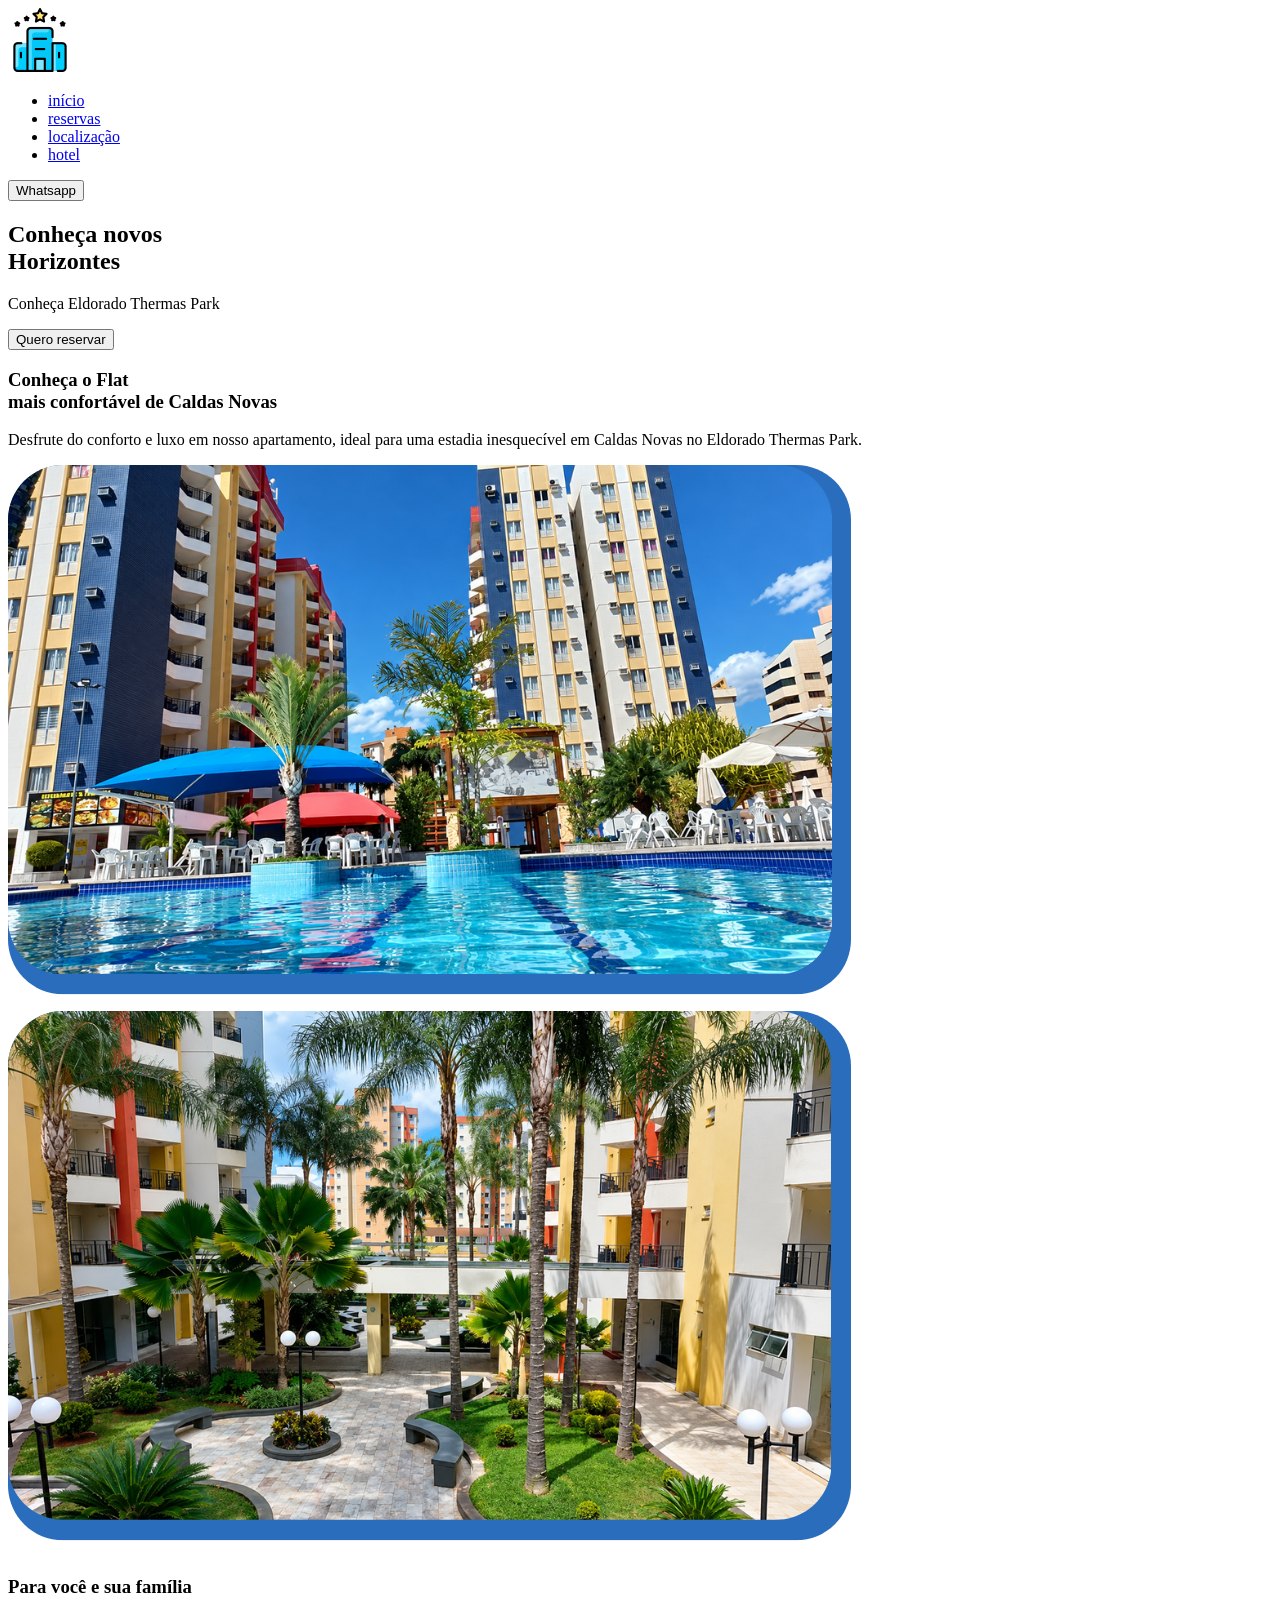
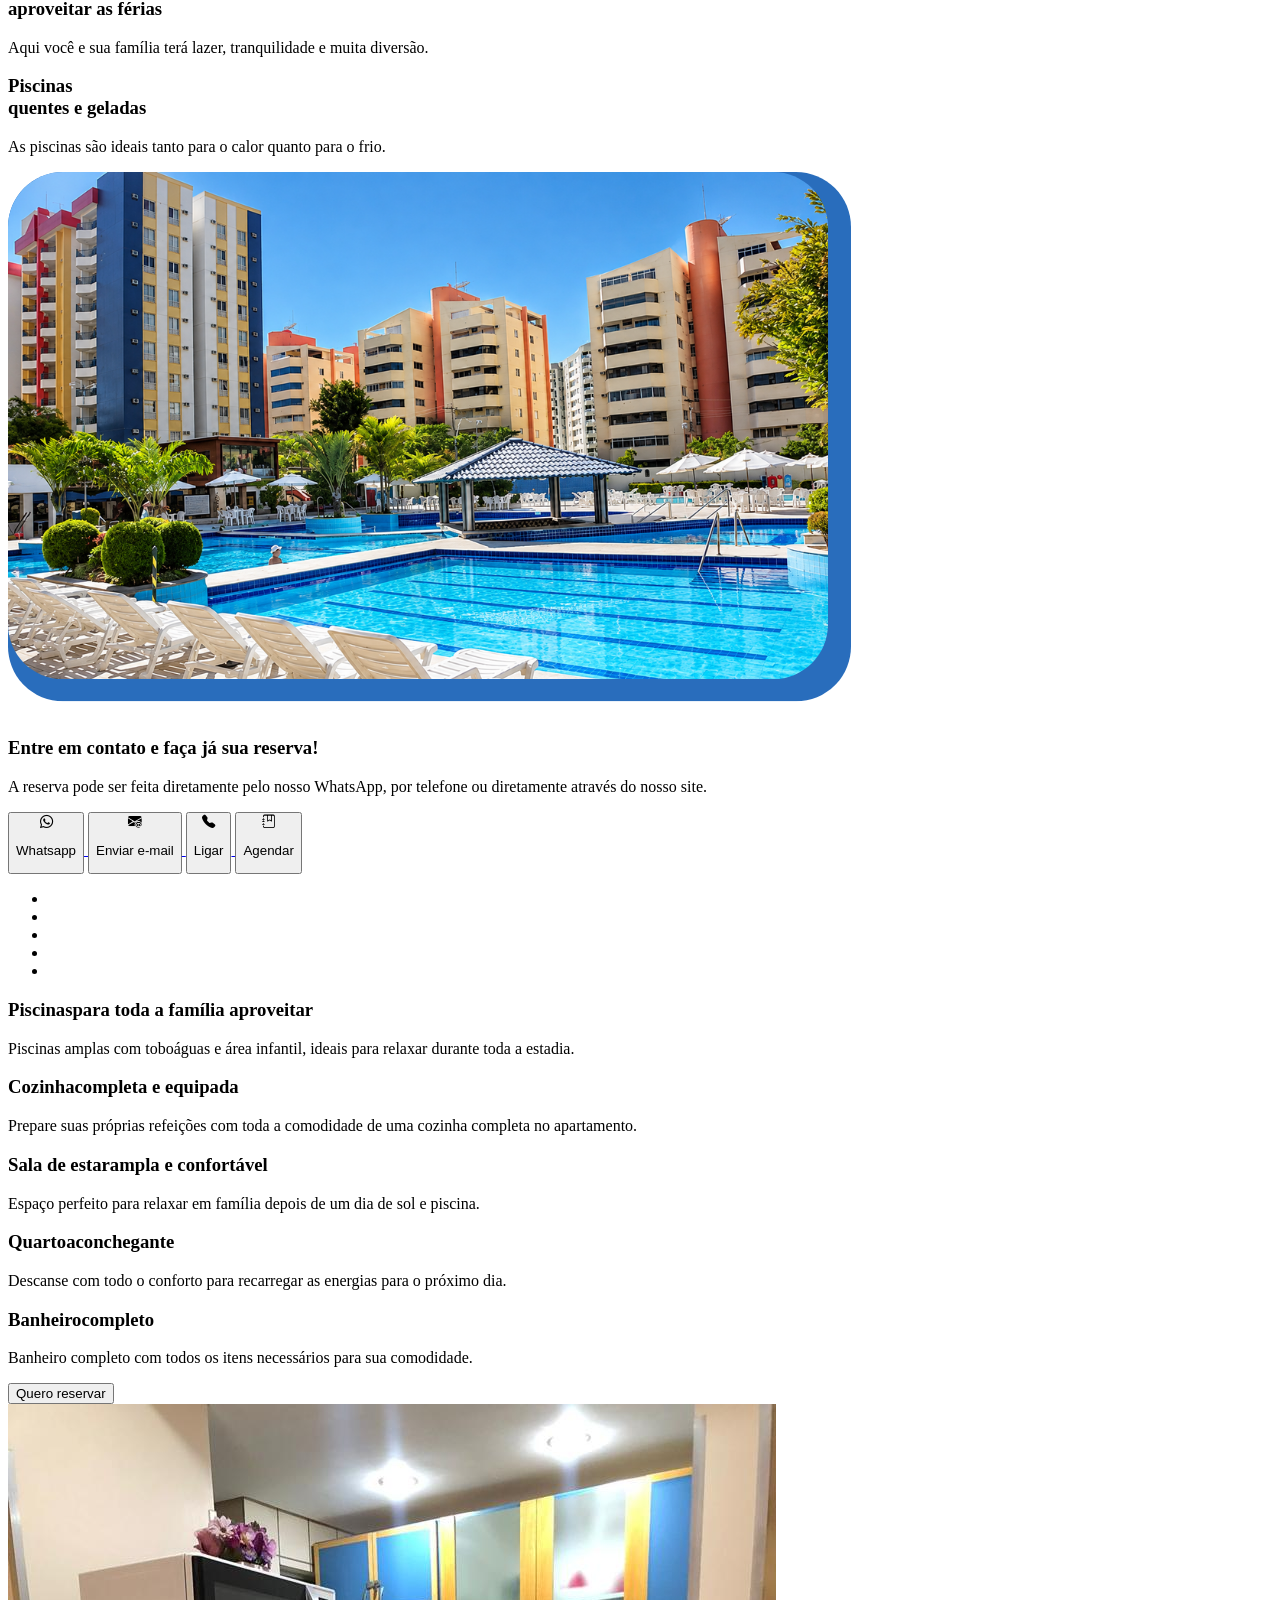
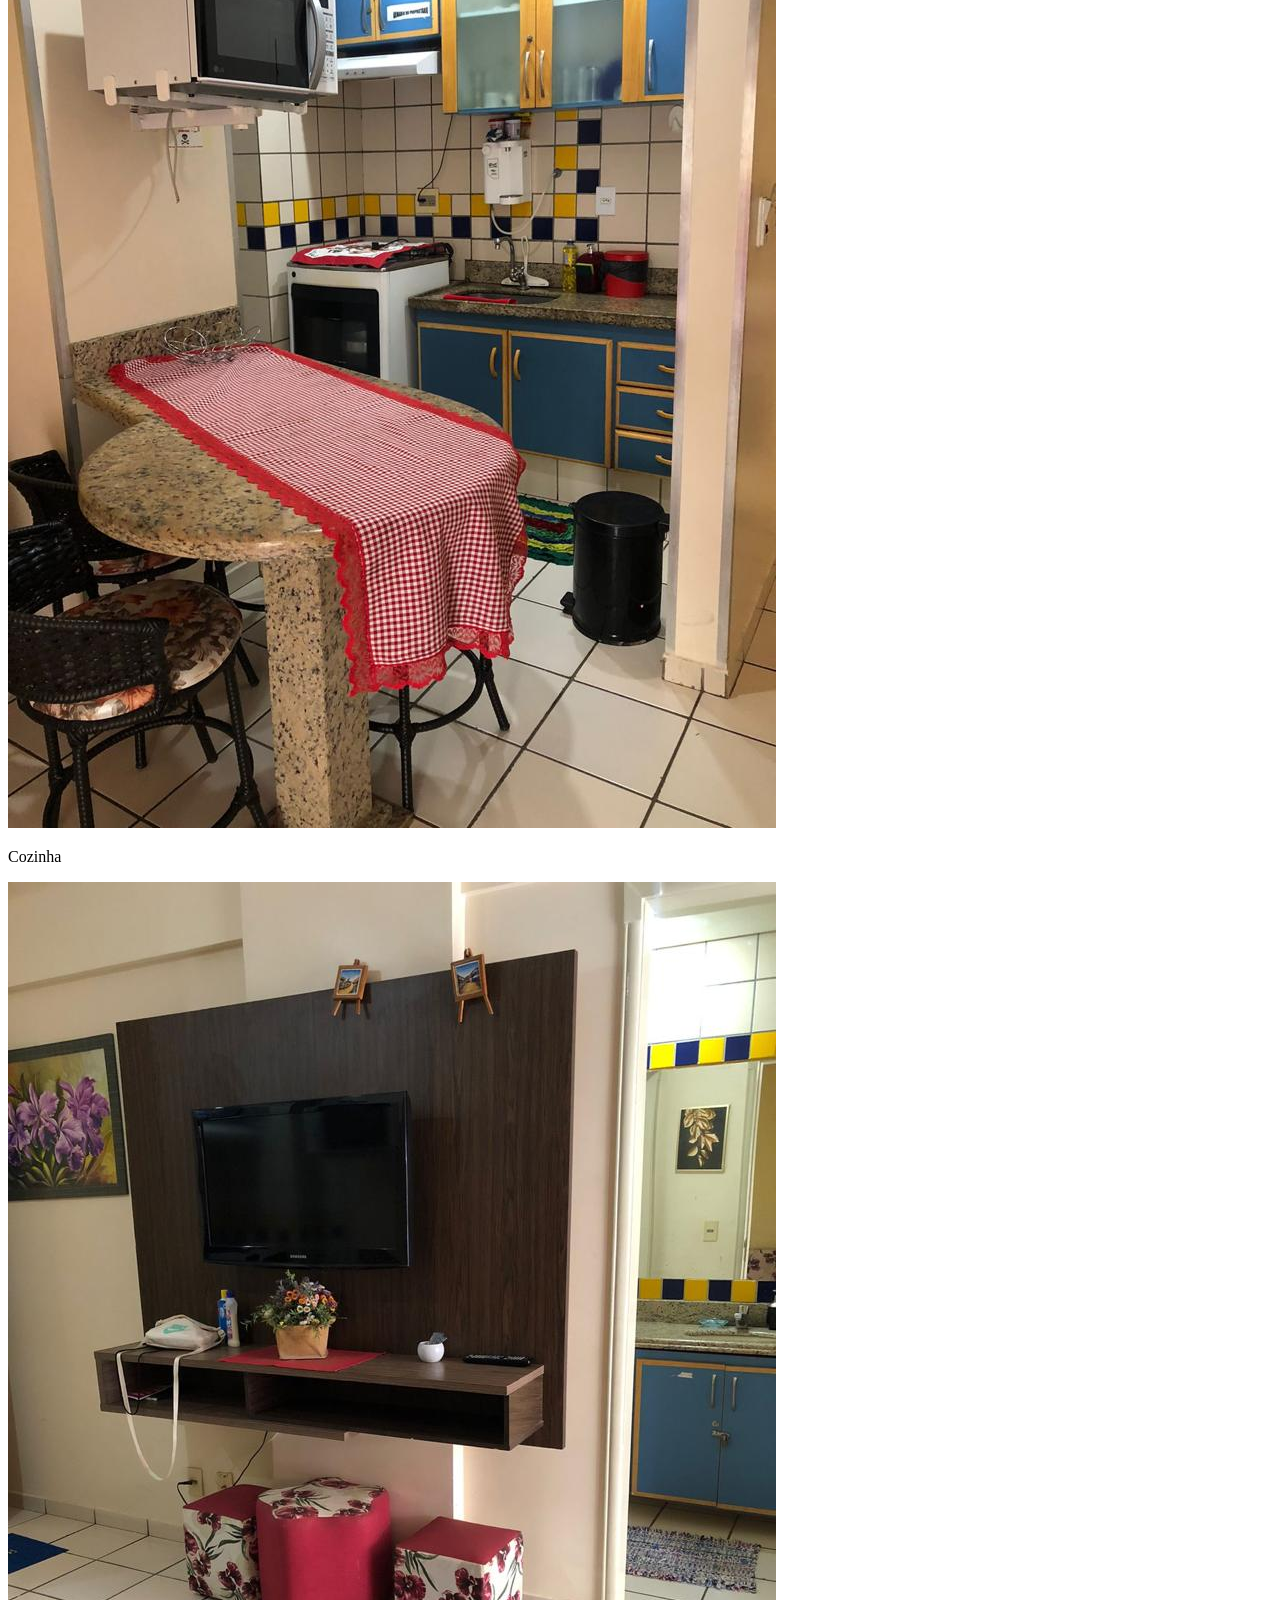
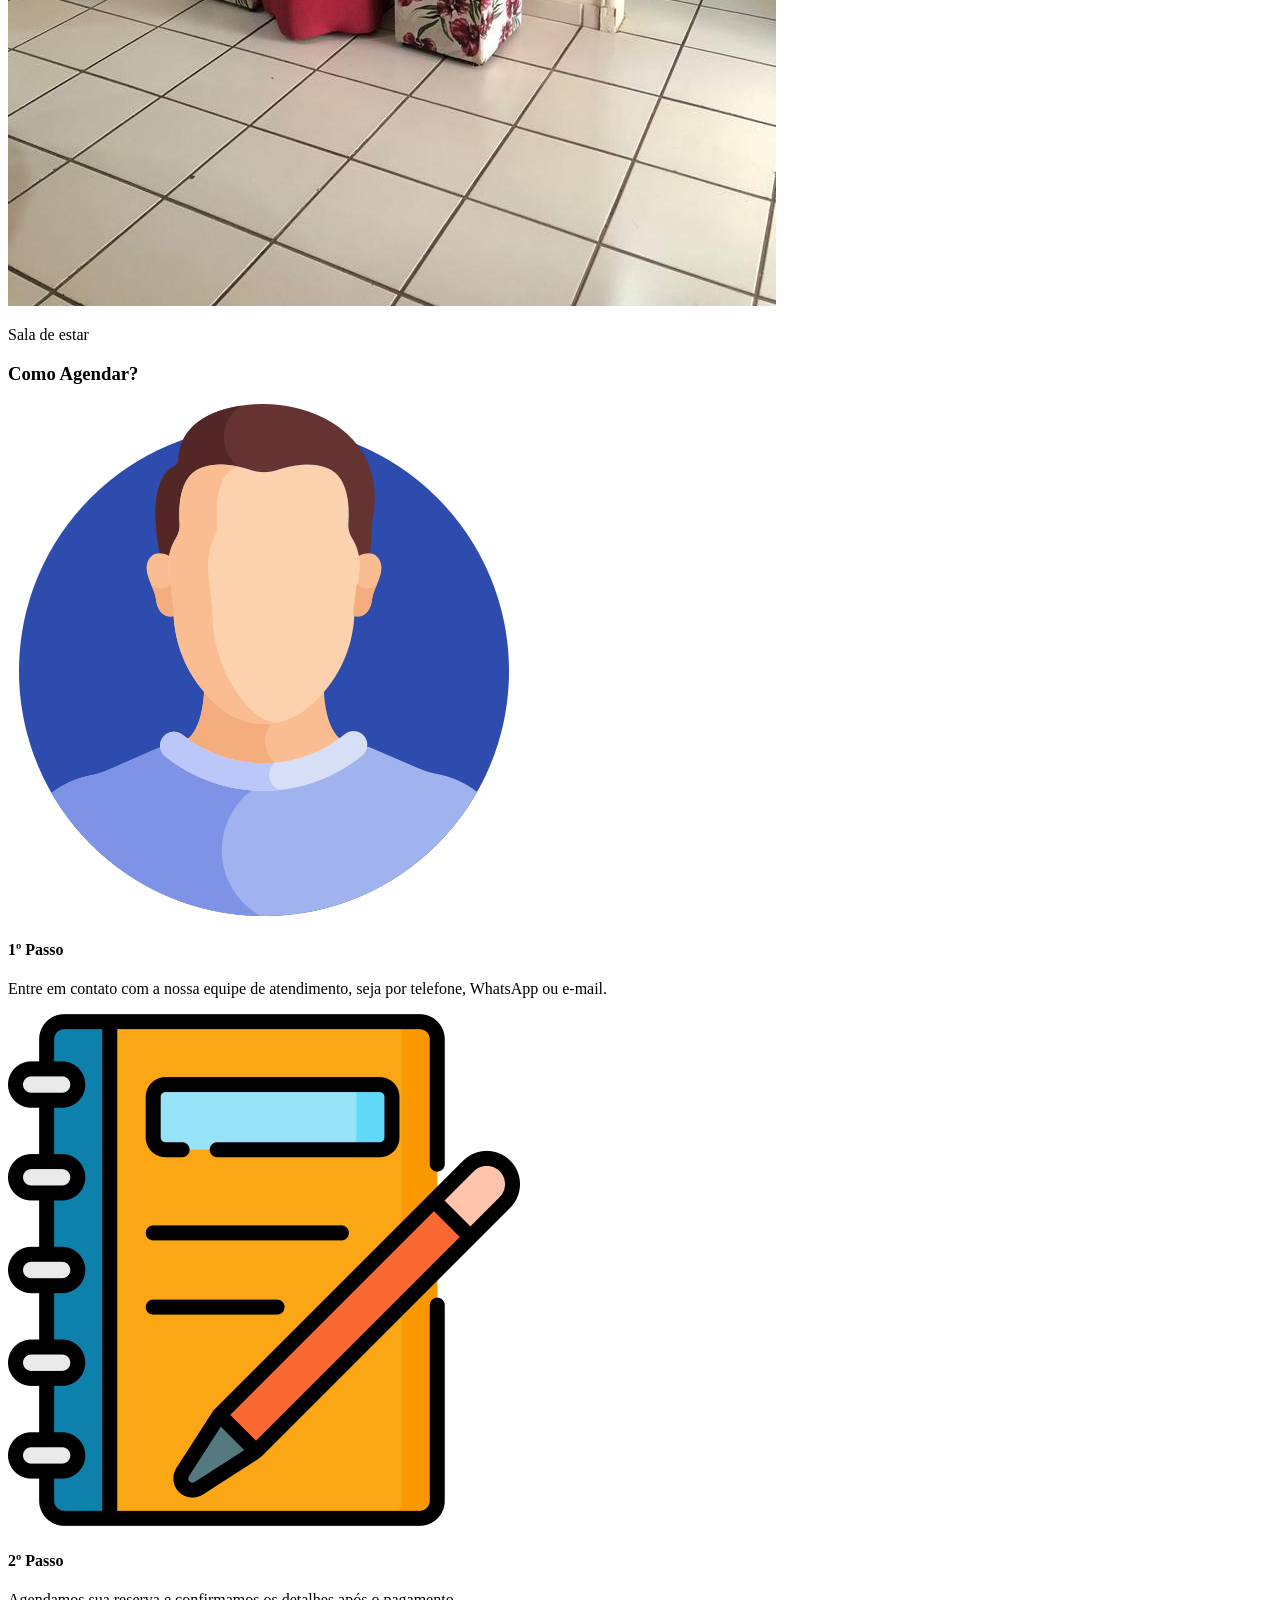
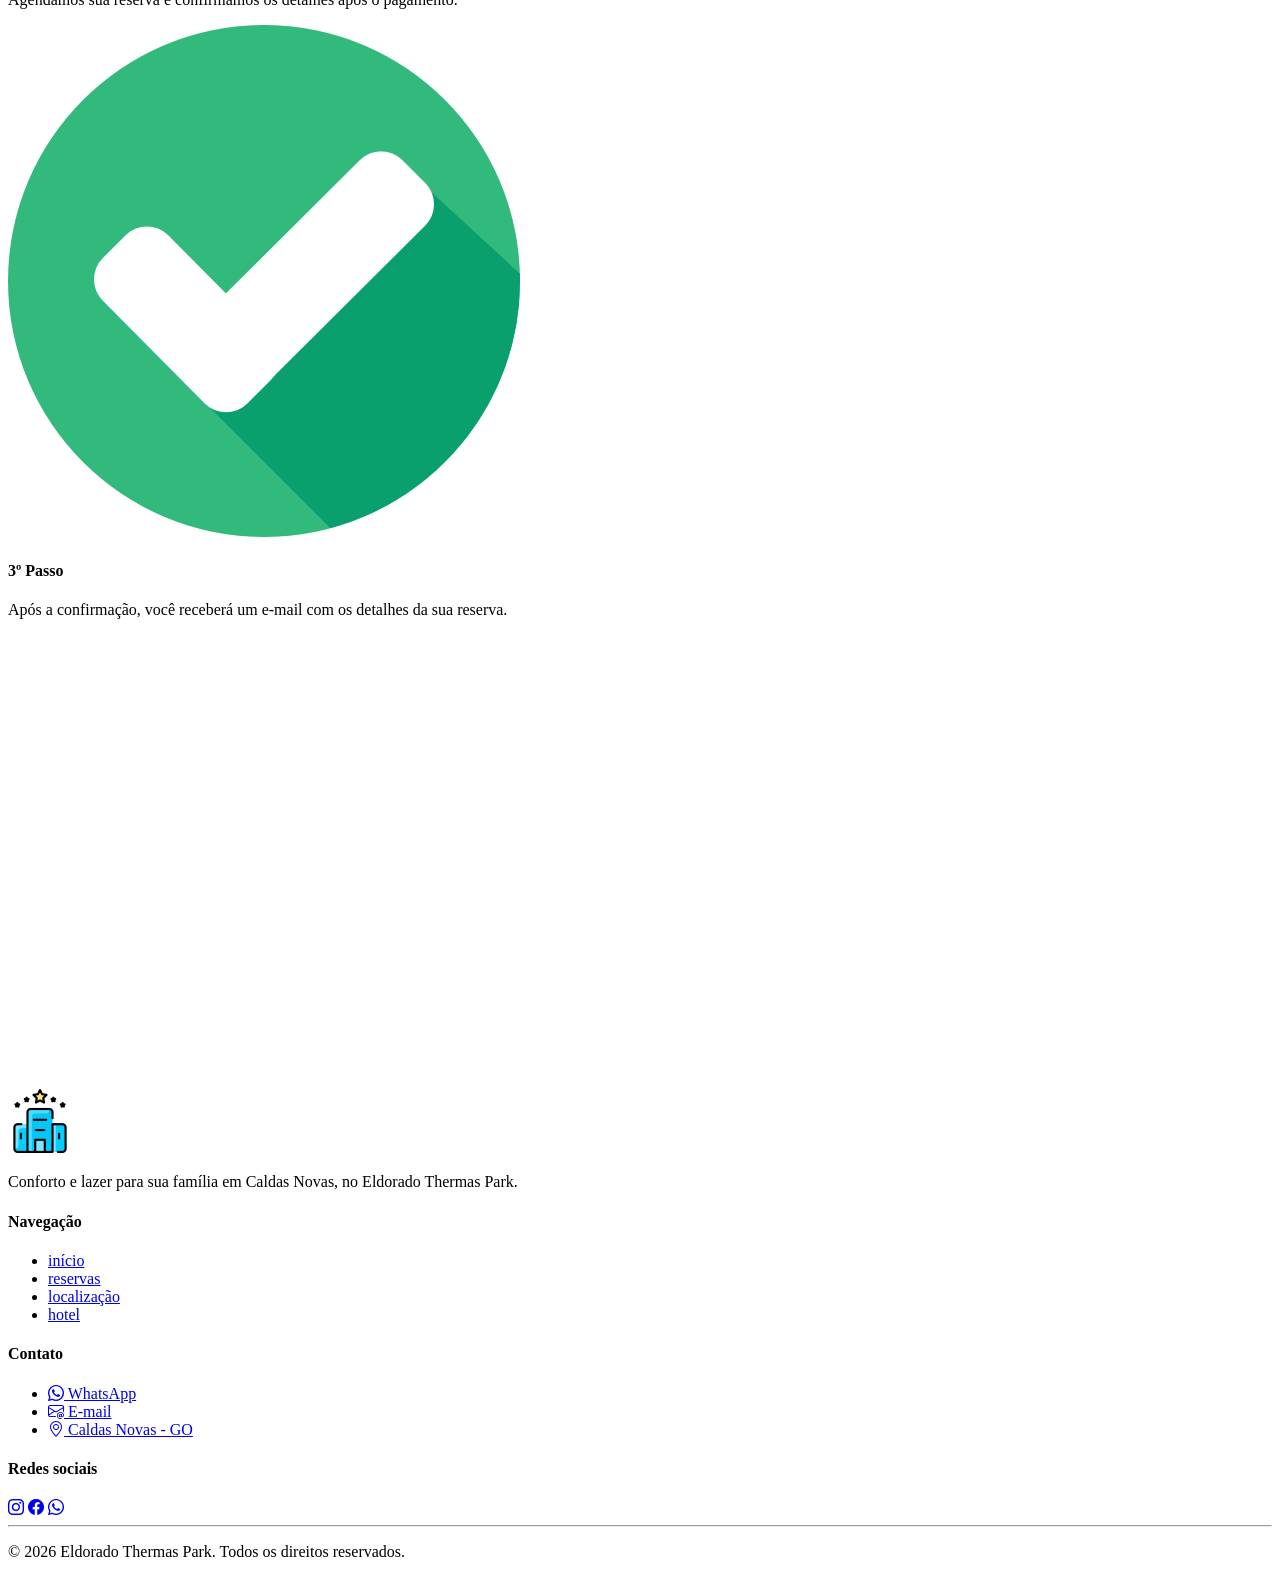
==== index.html @ ff476177 "atualização 2" ====
<!DOCTYPE html>
<html lang="pt-br">

<!-- Início, tudo que for escrito aqui não será visto pelo usuário -->
<head>
    <meta charset="UTF-8">
    <meta name="viewport" content="width=device-width, initial-scale=1.0">
    <link rel="stylesheet" href="css/style.css">
    
    <!-- Google Fonts Início-->
     <link rel="preconnect" href="https://fonts.googleapis.com">
    <link rel="preconnect" href="https://fonts.gstatic.com" crossorigin>
    <link href="https://fonts.googleapis.com/css2?family=Poppins:ital,wght@0,100;0,200;0,300;0,400;0,500;0,600;0,700;0,800;0,900;1,100;1,200;1,300;1,400;1,500;1,600;1,700;1,800;1,900&display=swap" rel="stylesheet">
    <!-- /Google Fonts Final -->

    <!-- bootstrap ícons -->

        <link rel="stylesheet" href="https://cdn.jsdelivr.net/npm/bootstrap-icons@1.11.3/font/bootstrap-icons.min.css">

     <!-- /bootstrap ícons -->

    <title>Apartamento Eldorado Thermas</title>
<!-- /Final, tudo que foi escrito aqui não foi visto pelo usuário -->

<!--Início da visualização do usuário-->
</head>
<body>
    <header>
        
        <div class="interface">

            <section class="Logo">
                <img src="IMAGE/Logo_hotel.png" alt="Logo Hotel">
            </section>
            
            <section class="menu-desktop">
                <nav>
                    <ul>
                        <li><a href="#">início</a></li>
                        <li><a href="#">reservas</a></li>
                        <li><a href="#">localização</a></li>
                        <li><a href="#">hotel</a></li>
                    </ul>
                </nav>
            </section>

            <section class="botão-wpp-menu">
                <a href="#">
                    <button>Whatsapp</button>
                </a>
            </section>
        </div>
    </header>
            <section class="Hero">

            <div class="interface">

                 <div class="txt-hero">

                     <h1>Conheça novos <br><span>Horizontes</span></h1>
                        <p>Conheça Eldorado Thermas Park</p>
                        <a href="#"><button>Quero reservar</button></a>

                 </div>
              </div>
    </section>

    <section class="vantagens">
        <div class="interface">

            <article class="itens-conteiner">

                <div class="txt-itens">
                    <h3>Conheça o Flat<span><br>mais confortável de</span> Caldas Novas</h3>
                    <p>Desfrute do conforto e luxo em nosso apartamento, ideal para uma estadia inesquecível em Caldas Novas no Eldorado Thermas Park.</p>
                </div>  
                
                    <div class="img-itens">
                        <img src="IMAGE/piscina1.png" alt="">
                    </div>

            </article>
            
            <article class="itens-conteiner">

                 <div class="img-itens">
                        <img src="IMAGE/piscina2.png" alt="">
                 </div>

                <div class="txt-itens">
                    <h3>Para você e sua família<span><br>aproveitar as férias</span></h3>
                    <p>Aqui você e sua família terá lazer, tranquilidade e muita diversão.</p>
                </div>  
                
            </article>

            <article class="itens-conteiner">

                <div class="txt-itens">
                    <h3>Piscinas<span><br>quentes e geladas</span></h3>
                    <p>As piscinas são ideais tanto para o calor quanto para o frio.</p>
                </div>  
                
                    <div class="img-itens">
                        <img src="IMAGE/piscina3.png" alt="">
                    </div>

            </article>
             

        </div>
    </section>

    <section class="contato">
        <div class="interface">
         
            <article class="txt-contato">
                <h3>Entre em contato e
                     <span>faça já sua reserva!</span></h3>
                     <p>A reserva pode ser feita diretamente pelo nosso WhatsApp, por telefone ou diretamente através do nosso site.</p>
            </article>

            <article class="icons-contato">
                <a href="#">
                    <button><i class="bi bi-whatsapp"></i><p>Whatsapp</p></button>
                </a>
                <a href="#">
                    <button><i class="bi bi-envelope-at-fill"></i><p>Enviar e-mail</p></button>
                </a>
                <a href="#">
                    <button><i class="bi bi-telephone-fill"></i><p>Ligar</p></button>
                </a>
                <a href="#">
                    <button><i class="bi bi-journal-bookmark"></i><p>Agendar</p></button>
                </a>
            </article>

        </div>
    </section>

    <section class="slider">

        <div class="slide-bg slide-0 active"></div>
        <div class="slide-bg slide-1"></div>
        <div class="slide-bg slide-2"></div>
        <div class="slide-bg slide-3"></div>
        <div class="slide-bg slide-4"></div>

        <div class="overlay"></div>

        <div class="interface">

            <ul class="slider-dots">
                <li class="dot active" data-slide="0"></li>
                <li class="dot" data-slide="1"></li>
                <li class="dot" data-slide="2"></li>
                <li class="dot" data-slide="3"></li>
                <li class="dot" data-slide="4"></li>
            </ul>

            <div class="slider-txt">

                <div class="slide-info active" data-slide="0">
                    <h3>Piscinas<span>para toda a família aproveitar</span></h3>
                    <p>Piscinas amplas com toboáguas e área infantil, ideais para relaxar durante toda a estadia.</p>
                </div>

                <div class="slide-info" data-slide="1">
                    <h3>Cozinha<span>completa e equipada</span></h3>
                    <p>Prepare suas próprias refeições com toda a comodidade de uma cozinha completa no apartamento.</p>
                </div>

                <div class="slide-info" data-slide="2">
                    <h3>Sala de estar<span>ampla e confortável</span></h3>
                    <p>Espaço perfeito para relaxar em família depois de um dia de sol e piscina.</p>
                </div>

                <div class="slide-info" data-slide="3">
                    <h3>Quarto<span>aconchegante</span></h3>
                    <p>Descanse com todo o conforto para recarregar as energias para o próximo dia.</p>
                </div>

                <div class="slide-info" data-slide="4">
                    <h3>Banheiro<span>completo</span></h3>
                    <p>Banheiro completo com todos os itens necessários para sua comodidade.</p>
                </div>

                <a href="#"><button>Quero reservar</button></a>

            </div>

            <div class="slider-preview">
                <article class="preview-item">
                    <img src="" alt="">
                    <p></p>
                </article>

                <article class="preview-item">
                    <img src="" alt="">
                    <p></p>
                </article>
            </div>

        </div>

    </section>

    <section class="como-funciona">
        <div class="interface">

            <div class="txt-funciona">
                <h3>Como <span>Agendar?</span></h3>
            </div>

            <div class="instrucoes">

                <article class="instru-box">

                    <div class="img-instru">
                        <img src="IMAGE/cliente.png" alt="">
                    </div>

                    <div class="txt-instru-box">
                        <h4>1º Passo</h4>
                        <p>Entre em contato com a nossa equipe de atendimento, seja por telefone, WhatsApp ou e-mail.</p>
                    </div>

                </article>

                <article class="instru-box">

                    <div class="img-instru">
                        <img src="IMAGE/agenda.png" alt="">
                    </div>

                    <div class="txt-instru-box">
                        <h4>2º Passo</h4>
                        <p>Agendamos sua reserva e confirmamos os detalhes após o pagamento.</p>
                    </div>

                </article>

                <article class="instru-box">

                    <div class="img-instru">
                        <img src="IMAGE/check.png" alt="">
                    </div>

                    <div class="txt-instru-box">
                        <h4>3º Passo</h4>
                        <p>Após a confirmação, você receberá um e-mail com os detalhes da sua reserva.</p>
                    </div>

                </article>

            </div>

        </div>
    </section>

    <section class="localização">
        <iframe src="https://www.google.com/maps/embed?pb=!1m18!1m12!1m3!1d2137.7748907900345!2d-48.633927660741016!3d-17.739120847572106!2m3!1f0!2f0!3f0!3m2!1i1024!2i768!4f13.1!3m3!1m2!1s0x94a736b340403d3b%3A0x5647efdc88f49056!2sEldorado%20Thermas%20Park!5e1!3m2!1spt-BR!2sbr!4v1790767080984!5m2!1spt-BR!2sbr" width="600" height="450" style="border:0;" allowfullscreen="" loading="lazy" referrerpolicy="strict-origin-when-cross-origin"></iframe>
    </section>

    <footer>
        <div class="interface">

            <div class="footer-topo">

                <div class="footer-sobre">
                    <img src="IMAGE/Logo_hotel.png" alt="Logo Hotel">
                    <p>Conforto e lazer para sua família em Caldas Novas, no Eldorado Thermas Park.</p>
                </div>

                <div class="footer-links">
                    <h4>Navegação</h4>
                    <ul>
                        <li><a href="#">início</a></li>
                        <li><a href="#">reservas</a></li>
                        <li><a href="#">localização</a></li>
                        <li><a href="#">hotel</a></li>
                    </ul>
                </div>

                <div class="footer-contato">
                    <h4>Contato</h4>
                    <ul>
                        <li><a href="#"><span class="footer-icon-box"><i class="bi bi-whatsapp"></i></span> WhatsApp</a></li>
                        <li><a href="#"><span class="footer-icon-box"><i class="bi bi-envelope-at"></i></span> E-mail</a></li>
                        <li><a href="#"><span class="footer-icon-box"><i class="bi bi-geo-alt"></i></span> Caldas Novas - GO</a></li>
                    </ul>
                </div>

                <div class="footer-social">
                    <h4>Redes sociais</h4>
                    <div class="footer-social-icons">
                        <a href="#" class="footer-icon-box"><i class="bi bi-instagram"></i></a>
                        <a href="#" class="footer-icon-box"><i class="bi bi-facebook"></i></a>
                        <a href="#" class="footer-icon-box"><i class="bi bi-whatsapp"></i></a>
                    </div>
                </div>

            </div>

            <hr>

            <p class="footer-copy">&copy; 2026 Eldorado Thermas Park. Todos os direitos reservados.</p>

        </div>
    </footer>

    <script src="js/script.js"></script>

</body>
<!--Fim da visualização do usuário-->
</html>
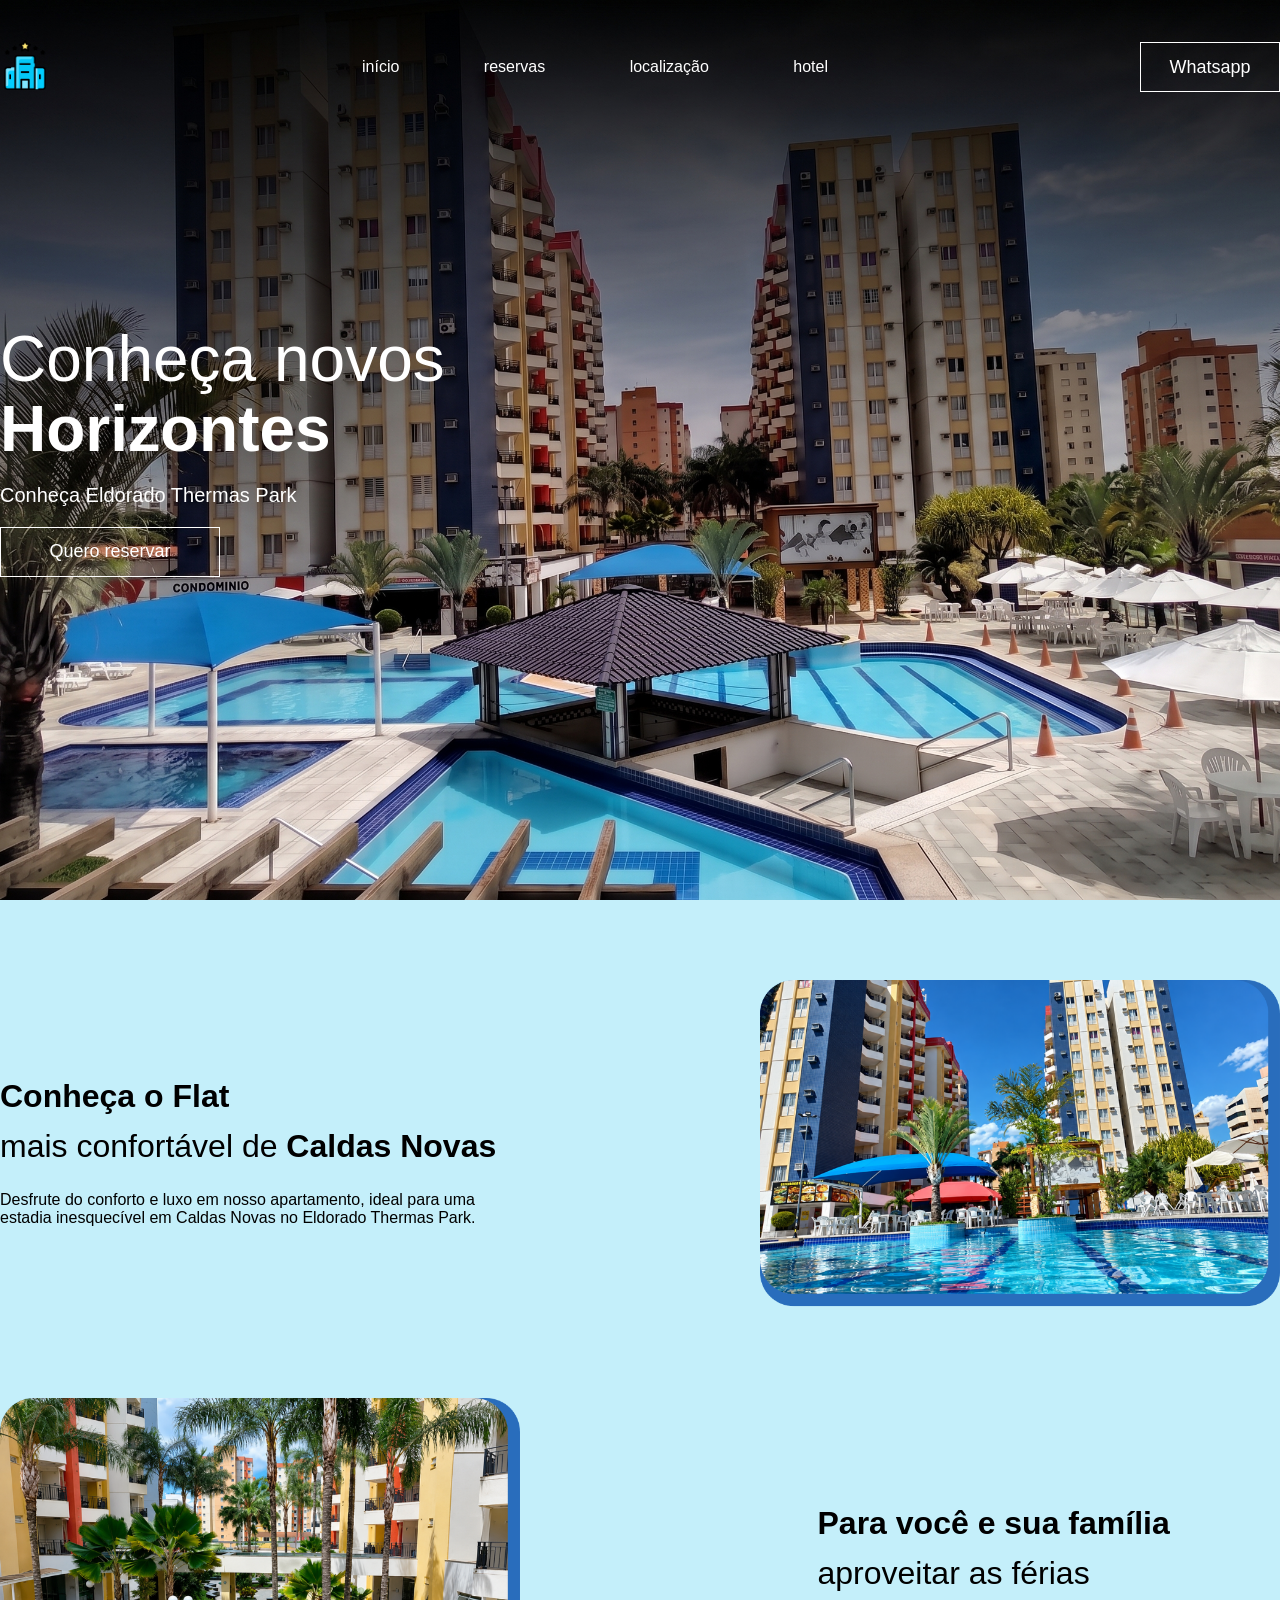
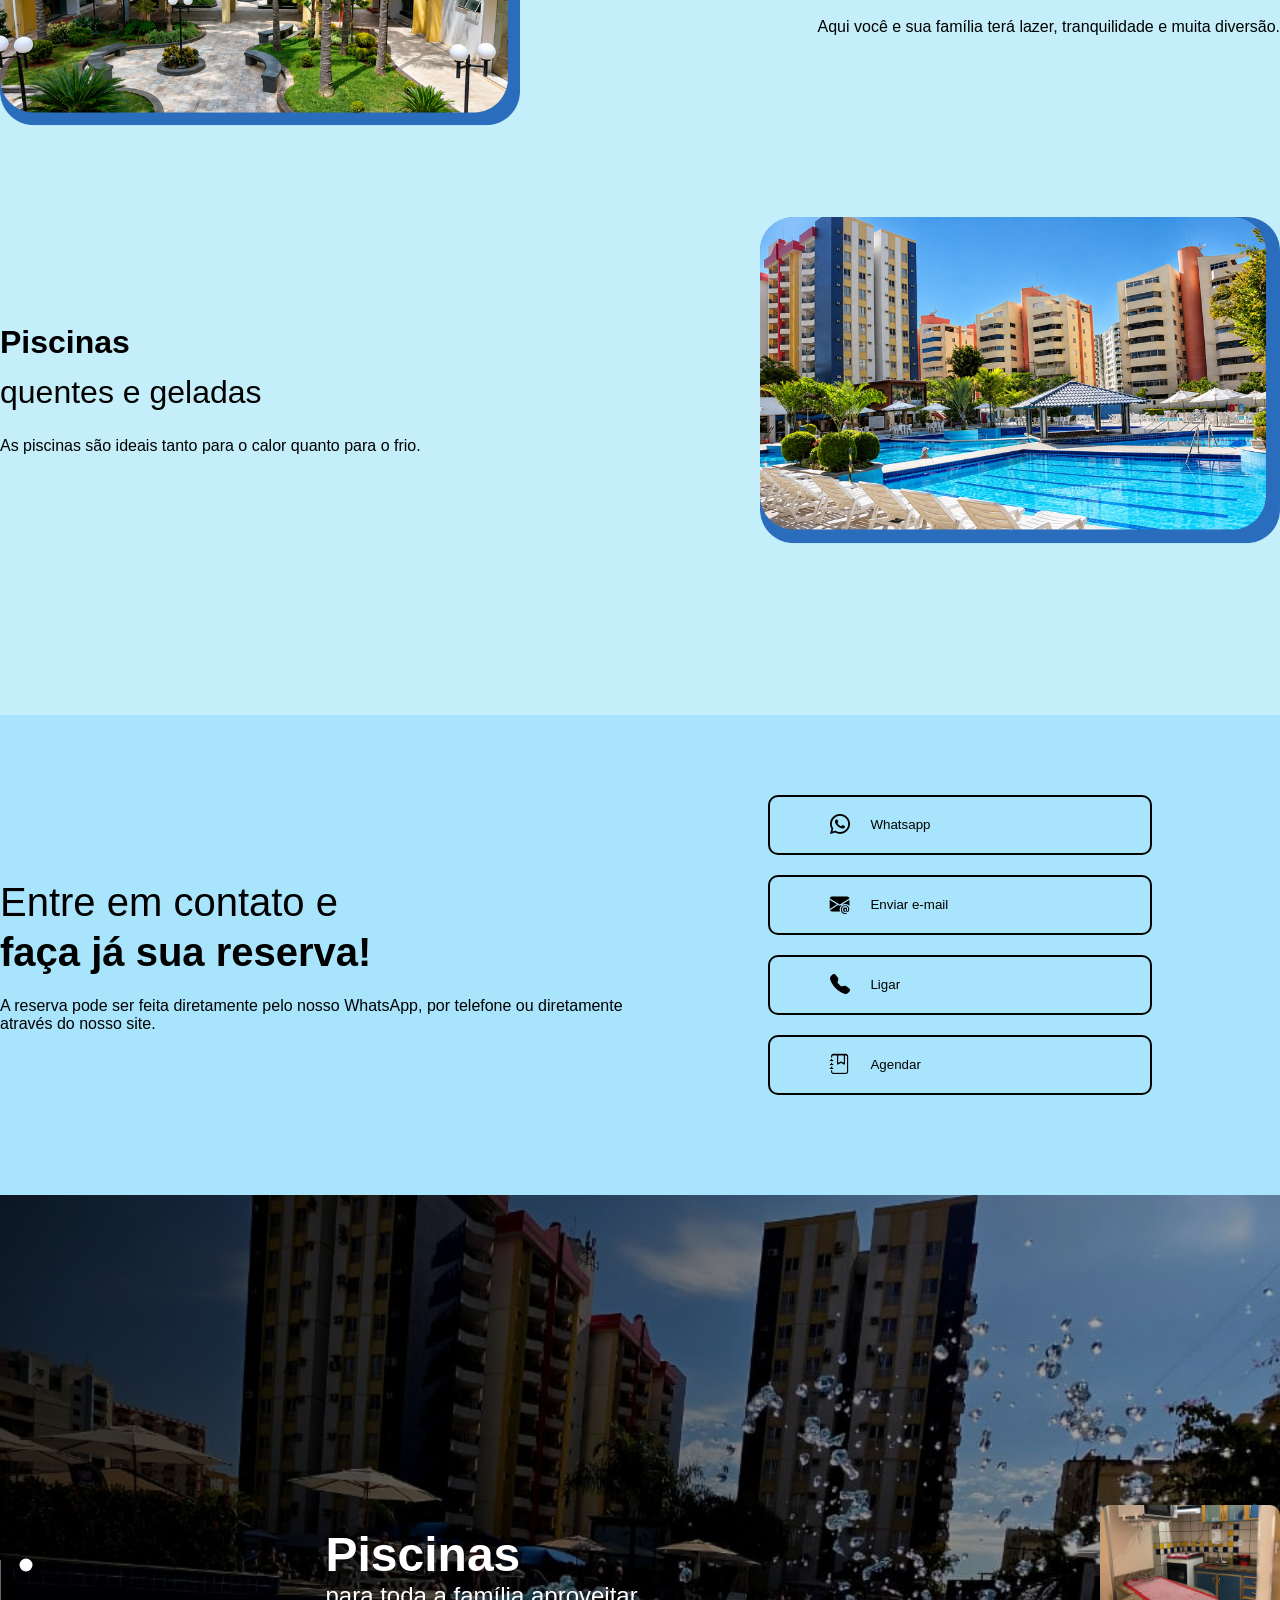
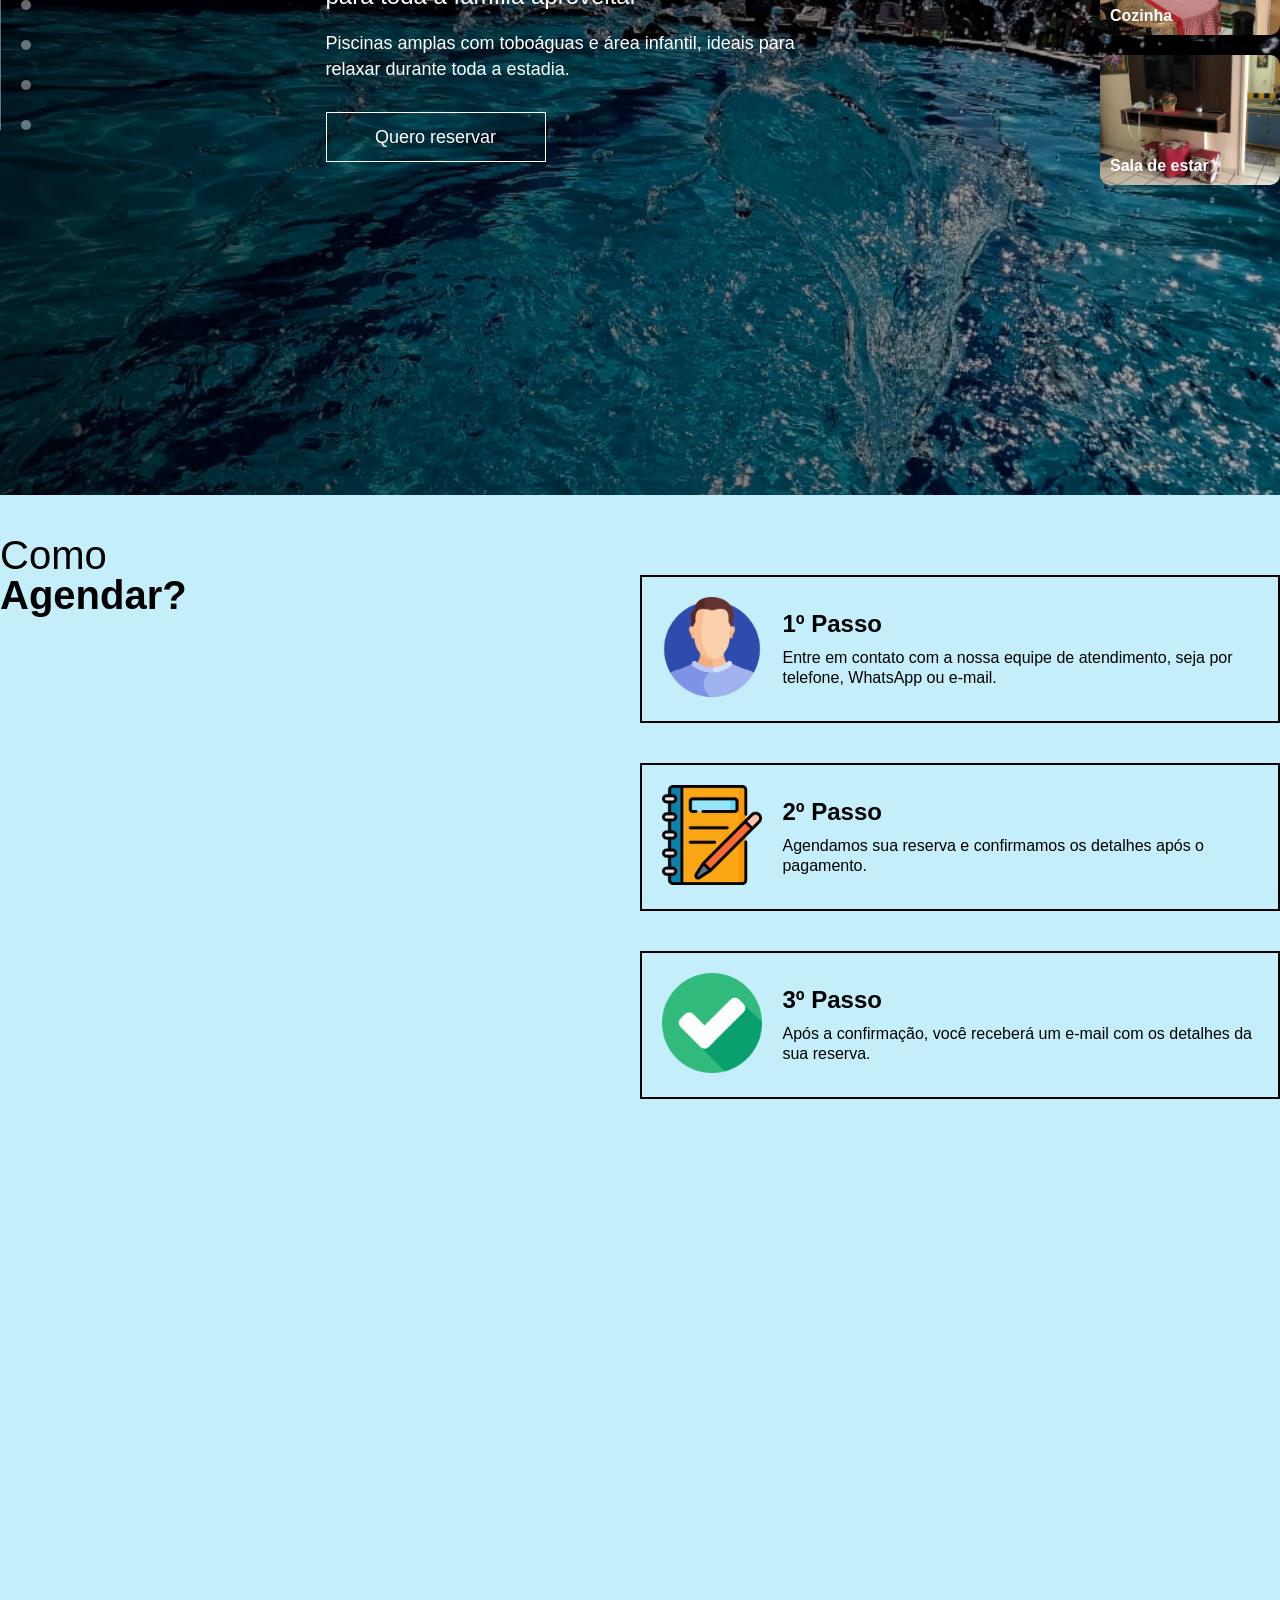
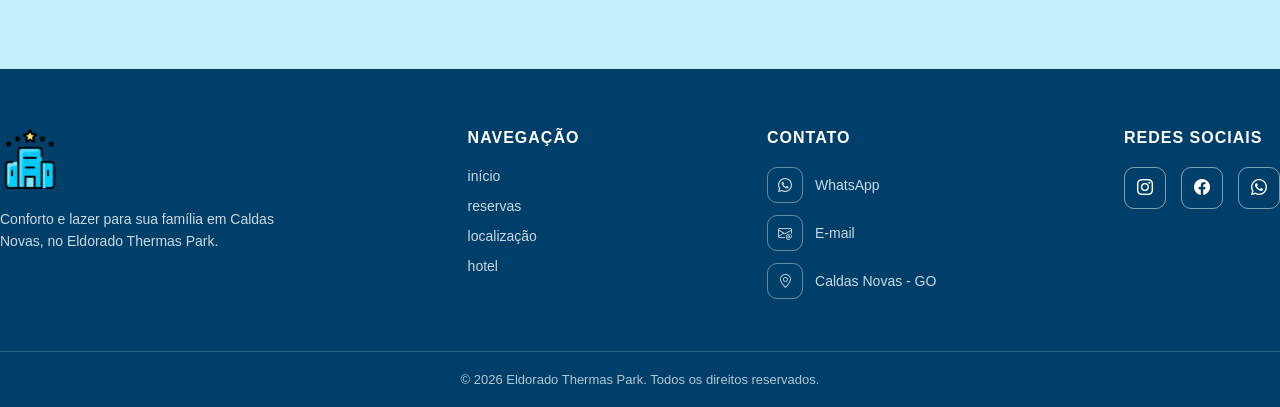
==== commit cd8c0727: "Atualização 3" ====
--- a/index.html
+++ b/index.html
@@ -5,7 +5,7 @@
 <head>
     <meta charset="UTF-8">
     <meta name="viewport" content="width=device-width, initial-scale=1.0">
-    <link rel="stylesheet" href="css/style.css">
+    <link rel="stylesheet" href="CSS/style.css">
     
     <!-- Google Fonts Início-->
      <link rel="preconnect" href="https://fonts.googleapis.com">
--- a/CSS/style.css
+++ b/CSS/style.css
@@ -0,0 +1,627 @@
+/*Parâmetros gerais*/
+*{
+    margin: 0;
+    padding: 0;
+    box-sizing: 0;
+    font-family: "Poppins", sans-serif;
+}
+body{
+    background-color: rgb(196, 239, 250);
+}
+
+.interface{
+    max-width: 1280px;
+    margin: 0 auto;
+}
+
+header .botão-wpp-menu button, .Hero .txt-hero button, .hoteis button, .slider .slider-txt button{
+    font-size: 18px;
+    background-color: transparent;
+    border: 1px solid #fff;
+    color: #fff;
+    cursor: pointer;
+    transition: .5s;
+}
+/* Parâmetros gerais */
+
+/* Estilo do header */
+header{
+    width: 100%;
+    padding: 40px 0;
+    position: fixed;
+    top: 0;
+    left: 0;
+    right: 0;
+    z-index: 1000;
+}
+
+header .interface{
+    display: flex;
+    justify-content: space-between;
+    align-items: center;
+}
+header .Logo img{
+    max-width: 50px;
+}
+
+header .menu-desktop nav ul{
+    list-style-type: none;
+}
+
+header .menu-desktop nav ul li{
+    display: inline-block;
+    margin: 0 40px;
+}
+
+header .menu-desktop nav ul li a{
+    color: #ffff;
+    text-decoration: none;
+    display: inline-block;
+    transition: 0.2s;
+}
+
+header .menu-desktop nav ul li a:hover{
+    transform: scale(1.05);
+}
+/* Estilo Header */
+
+/* Início botão */
+header .botão-wpp-menu button{
+    width: 140px;
+    height: 50px;
+}
+
+.Hero .txt-hero button{
+    width: 220px;
+    height: 50px;
+}
+
+header .botão-wpp-menu button:hover, .Hero .txt-hero button:hover, .hoteis button:hover, .slider .slider-txt button:hover{
+    background-color: #49a034;
+}
+/* Final botão*/
+
+/* Estilo do Hero */
+section.Hero{
+    height: 100vh;
+    background-image: url("../IMAGE/Eldorado_piscinas.jpeg");
+    background-repeat: no-repeat;
+    background-size: cover;
+    background-position: center;
+    color: #ffff;
+}
+
+.Hero .interface{
+    display: flex;
+    align-items: center;
+    height:100%;
+}
+
+.Hero .txt-hero h1{
+    font-size: 4em;
+    line-height: 70px;
+    font-weight: 200;
+}
+
+.Hero .txt-hero h1 span{
+    display: block;
+    font-weight: 800;
+}
+
+.Hero .txt-hero p{
+    font-size: 20px;
+    font-weight: 300;
+    margin: 20px 0;
+}
+/* Final Hero */
+
+/* Estilo das vantagens */
+section.vantagens{
+    padding: 80px 0;
+}
+
+.vantagens .itens-conteiner{
+    display: flex;
+    align-items: center;
+    justify-content: space-between;
+    gap: 20%;
+    margin-bottom: 80px;
+}
+
+.vantagens .itens-conteiner .img-itens img{
+    max-width: 520px;
+    border-radius: 10px;
+}
+
+.vantagens .itens-conteiner .txt-itens h3{
+    font-size: 2em;
+    font-weight: 600;
+    margin-bottom: 20px;
+    line-height: 50px;
+}
+
+.itens-conteiner .txt-itens h3 span{
+    font-weight: 300;
+}
+
+/* estilo dos botões de contato */
+
+section.contato{
+    background-color: #a8e5fd;
+    padding: 80px 0;
+}
+
+.txt-contato, .icons-contato{
+    display: inline-block;
+    width: 50%;
+    margin-right: -4px;
+    vertical-align: middle;
+}
+
+.contato .txt-contato h3{
+    font-size: 2.5em;
+    line-height: 50px;
+    font-weight: 300;
+    margin-bottom: 20px;
+    
+}
+
+.contato .txt-contato h3 span{
+   display: block;
+   font-weight: 700;
+}
+
+.contato .icons-contato a{
+    text-decoration: none;
+}
+
+.contato .icons-contato button{
+    display: flex;
+    align-items: center;
+    justify-content: left;
+
+    width: 60%;
+    height: 60px;
+    margin: 0px auto 20px auto;
+    padding: 0 60px;
+   
+    background-color: transparent;
+    border: 2px solid #000;
+    cursor: pointer;
+
+    transition: .5s;
+    border-radius: 10px;
+}
+
+.contato .icons-contato button i{
+    font-size: 20px;
+    padding-right: 20px;
+}
+
+.contato .icons-contato button:hover{
+    background-color: #003f69;
+    color: #fff;
+}
+
+/* Estilo da section slider */
+
+section.slider{
+    height: 100vh;
+    position: relative;
+    overflow: hidden;
+    color: #fff;
+}
+
+.slider .slide-bg{
+    position: absolute;
+    top: 0;
+    left: 0;
+    width: 100%;
+    height: 100%;
+
+    background-repeat: no-repeat;
+    background-size: cover;
+    background-position: center;
+
+    opacity: 0;
+    transition: opacity 1s;
+}
+
+.slider .slide-bg.active{
+    opacity: 1;
+}
+
+.slider .slide-0{
+    background-image: url("../IMAGE/Novas fotos/WhatsApp Image 2026-09-09 at 10.32.47.jpeg");
+}
+
+.slider .slide-1{
+    background-image: url("../IMAGE/Novas fotos/WhatsApp Image 2026-09-09 at 10.28.46.jpeg");
+}
+
+.slider .slide-2{
+    background-image: url("../IMAGE/Novas fotos/WhatsApp Image 2026-09-09 at 10.28.47.jpeg");
+}
+
+.slider .slide-3{
+    background-image: url("../IMAGE/Novas fotos/WhatsApp Image 2026-09-09 at 10.28.48 (1).jpeg");
+}
+
+.slider .slide-4{
+    background-image: url("../IMAGE/Novas fotos/WhatsApp Image 2026-09-09 at 10.28.47 (2).jpeg");
+}
+
+.slider .slide-1,
+.slider .slide-2,
+.slider .slide-3,
+.slider .slide-4{
+    filter: blur(1.5px) brightness(0.95);
+}
+
+.slider > .overlay{
+    position: absolute;
+    top: 0;
+    left: 0;
+    width: 100%;
+    height: 100%;
+
+    background: linear-gradient(to right, rgba(0, 0, 0, 0.75), rgba(0, 0, 0, 0.3));
+}
+
+.slider > .interface{
+    position: relative;
+    height: 100%;
+    display: flex;
+    align-items: center;
+    justify-content: space-between;
+    z-index: 2;
+}
+
+.slider .slider-dots{
+    list-style-type: none;
+    border-left: 1px solid rgba(255, 255, 255, 0.4);
+    padding-left: 20px;
+}
+
+.slider .slider-dots .dot{
+    width: 10px;
+    height: 10px;
+    border-radius: 50%;
+    background-color: rgba(255, 255, 255, 0.4);
+    margin-bottom: 30px;
+    cursor: pointer;
+    transition: .5s;
+}
+
+.slider .slider-dots .dot:last-child{
+    margin-bottom: 0;
+}
+
+.slider .slider-dots .dot.active{
+    background-color: #fff;
+    transform: scale(1.3);
+}
+
+.slider .slider-txt{
+    max-width: 480px;
+}
+
+.slider .slide-info{
+    display: none;
+}
+
+.slider .slide-info.active{
+    display: block;
+}
+
+.slider .slide-info h3{
+    font-size: 3em;
+    font-weight: 700;
+    margin-bottom: 20px;
+}
+
+.slider .slide-info h3 span{
+    display: block;
+    font-size: 0.5em;
+    font-weight: 300;
+}
+
+.slider .slide-info p{
+    font-size: 18px;
+    font-weight: 300;
+    line-height: 26px;
+    margin-bottom: 30px;
+}
+
+.slider .slider-txt button{
+    width: 220px;
+    height: 50px;
+}
+
+.slider .slider-preview{
+    display: flex;
+    flex-direction: column;
+    gap: 20px;
+}
+
+.slider .slider-preview .preview-item{
+    width: 180px;
+    height: 130px;
+    border-radius: 10px;
+    overflow: hidden;
+    position: relative;
+    cursor: pointer;
+    transition: .5s;
+}
+
+.slider .slider-preview .preview-item img{
+    width: 100%;
+    height: 100%;
+    object-fit: cover;
+}
+
+.slider .slider-preview .preview-item p{
+    position: absolute;
+    bottom: 10px;
+    left: 10px;
+    font-weight: 600;
+}
+
+.slider .slider-preview .preview-item:hover{
+    transform: scale(1.05);
+}
+
+/* Final slider */
+
+/* estilo seções do hotéis */
+
+section.hoteis{
+    height: 600px;
+
+    background-image: url("../IMAGE/sala-apartamento.jpeg");
+    background-position: center;
+    background-size: cover;
+    background-repeat: no-repeat;
+    background-attachment: fixed;
+
+    position: relative;
+    color: #fff;
+    text-align: center;
+}
+
+.hoteis > .overlay{
+    position: absolute;
+    top: 0;
+    left: 0;
+    right: 0;
+    bottom: 0;
+
+    background-color: rgba(0, 0, 0, 0.637);
+    width: 100%;
+    height: 100%;
+}
+
+.hoteis > .interface{
+    position: relative;
+    flex-direction: column;
+    height: 100%;
+    display: flex;
+    align-items: center;
+    justify-content: center;
+    z-index: 2;
+}
+
+.hoteis h3{
+  font-size: 3em;
+  line-height: 50px;  
+  font-weight: 200;
+}
+
+.hoteis h3 span{
+    display: block;
+    font-weight: 600;
+}
+
+.hoteis p{
+    font-size: 20px;
+    font-weight: 300;
+    margin: 20px 0;
+}
+
+.hoteis button{
+    width: 220px;
+    height: 60px;
+}
+
+/* Estilo da seção como funciona */
+
+section.como-funciona{
+    padding: 80px 0;
+}
+
+.txt-funciona, .instrucoes{
+    display: inline-block;
+    width: 50%; 
+    margin-right: -4px;
+    vertical-align: top;
+}
+
+.como-funciona .txt-funciona{
+    position: sticky;
+    top: 50%;
+    transform: translateY(-50%);
+}
+
+.como-funciona .txt-funciona h3{
+    font-size: 2.5em;
+    line-height: 40px;
+    font-weight: 300;
+}
+
+.como-funciona .txt-funciona h3 span{
+    display: block;
+    font-weight: 700;
+}
+
+.instrucoes .instru-box{
+    display: flex;
+    align-items: center;
+    gap: 20px;
+
+    margin-bottom: 40px;
+    border: 2px solid #000;
+    padding: 20px;
+}
+
+.instrucoes .instru-box img{
+    max-width: 100px;
+}
+
+.instrucoes .instru-box h4{
+    font-size: 1.5em;
+    font-weight: 600;
+    margin-bottom: 10px;
+}
+
+.instrucoes .instru-box h4 span{
+    font-weight: 300;
+}
+
+.instrucoes .instru-box p{
+    
+    line-height: 20px;
+}
+
+.localização {
+    width: 100%;
+}
+
+.localização iframe{
+    display: block;
+    width: 100%;
+    height: 450px;
+    border: 0;
+}
+
+/* Estilo do rodapé */
+
+footer{
+    background-color: #003f69;
+    color: #fff;
+    padding: 60px 0 20px 0;
+}
+
+.footer-topo{
+    display: flex;
+    justify-content: space-between;
+    flex-wrap: wrap;
+    gap: 40px;
+    padding-bottom: 40px;
+}
+
+.footer-sobre{
+    max-width: 280px;
+}
+
+.footer-sobre img{
+    max-width: 60px;
+    margin-bottom: 15px;
+}
+
+.footer-sobre p{
+    font-size: 14px;
+    font-weight: 300;
+    line-height: 22px;
+    opacity: 0.8;
+}
+
+footer h4{
+    font-size: 16px;
+    font-weight: 600;
+    letter-spacing: 1px;
+    text-transform: uppercase;
+    margin-bottom: 20px;
+}
+
+.footer-links ul,
+.footer-contato ul{
+    list-style-type: none;
+}
+
+.footer-links ul li,
+.footer-contato ul li{
+    margin-bottom: 12px;
+}
+
+.footer-links ul li a,
+.footer-contato ul li a{
+    color: #fff;
+    opacity: 0.8;
+    text-decoration: none;
+    font-size: 14px;
+    font-weight: 300;
+    transition: .3s;
+}
+
+.footer-links ul li a:hover{
+    opacity: 1;
+    padding-left: 5px;
+}
+
+.footer-contato ul li a{
+    display: flex;
+    align-items: center;
+    gap: 12px;
+}
+
+.footer-contato ul li a:hover{
+    opacity: 1;
+}
+
+.footer-icon-box{
+    width: 34px;
+    height: 34px;
+    min-width: 34px;
+
+    border: 1.5px solid rgba(255, 255, 255, 0.5);
+    border-radius: 10px;
+
+    display: inline-flex;
+    align-items: center;
+    justify-content: center;
+
+    color: #fff;
+    text-decoration: none;
+    transition: .3s;
+}
+
+.footer-social-icons{
+    display: flex;
+    gap: 15px;
+}
+
+.footer-social-icons .footer-icon-box{
+    width: 40px;
+    height: 40px;
+}
+
+.footer-icon-box:hover{
+    background-color: #fff;
+    color: #003f69;
+    border-color: #fff;
+}
+
+footer hr{
+    border: none;
+    border-top: 1px solid rgba(255, 255, 255, 0.2);
+}
+
+.footer-copy{
+    text-align: center;
+    font-size: 13px;
+    font-weight: 300;
+    opacity: 0.7;
+    padding-top: 20px;
+}
+
+/* Final rodapé */
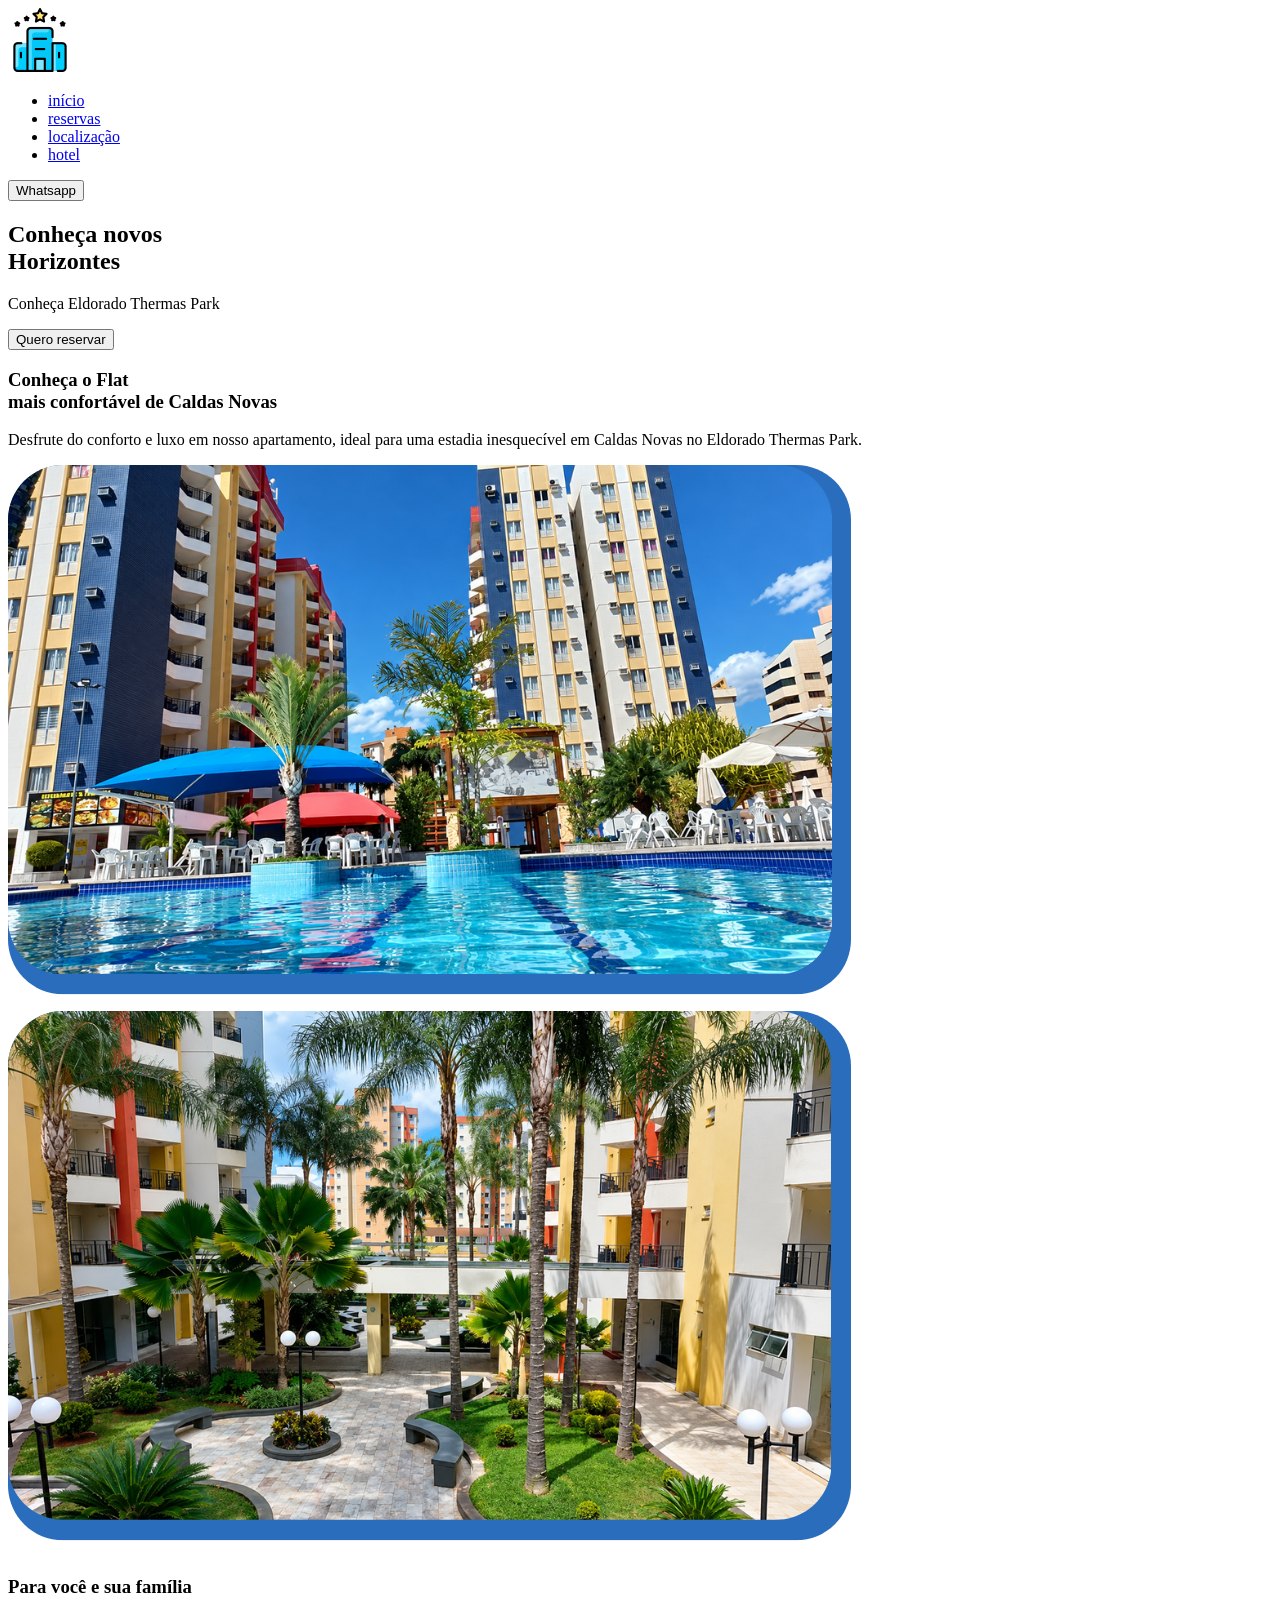
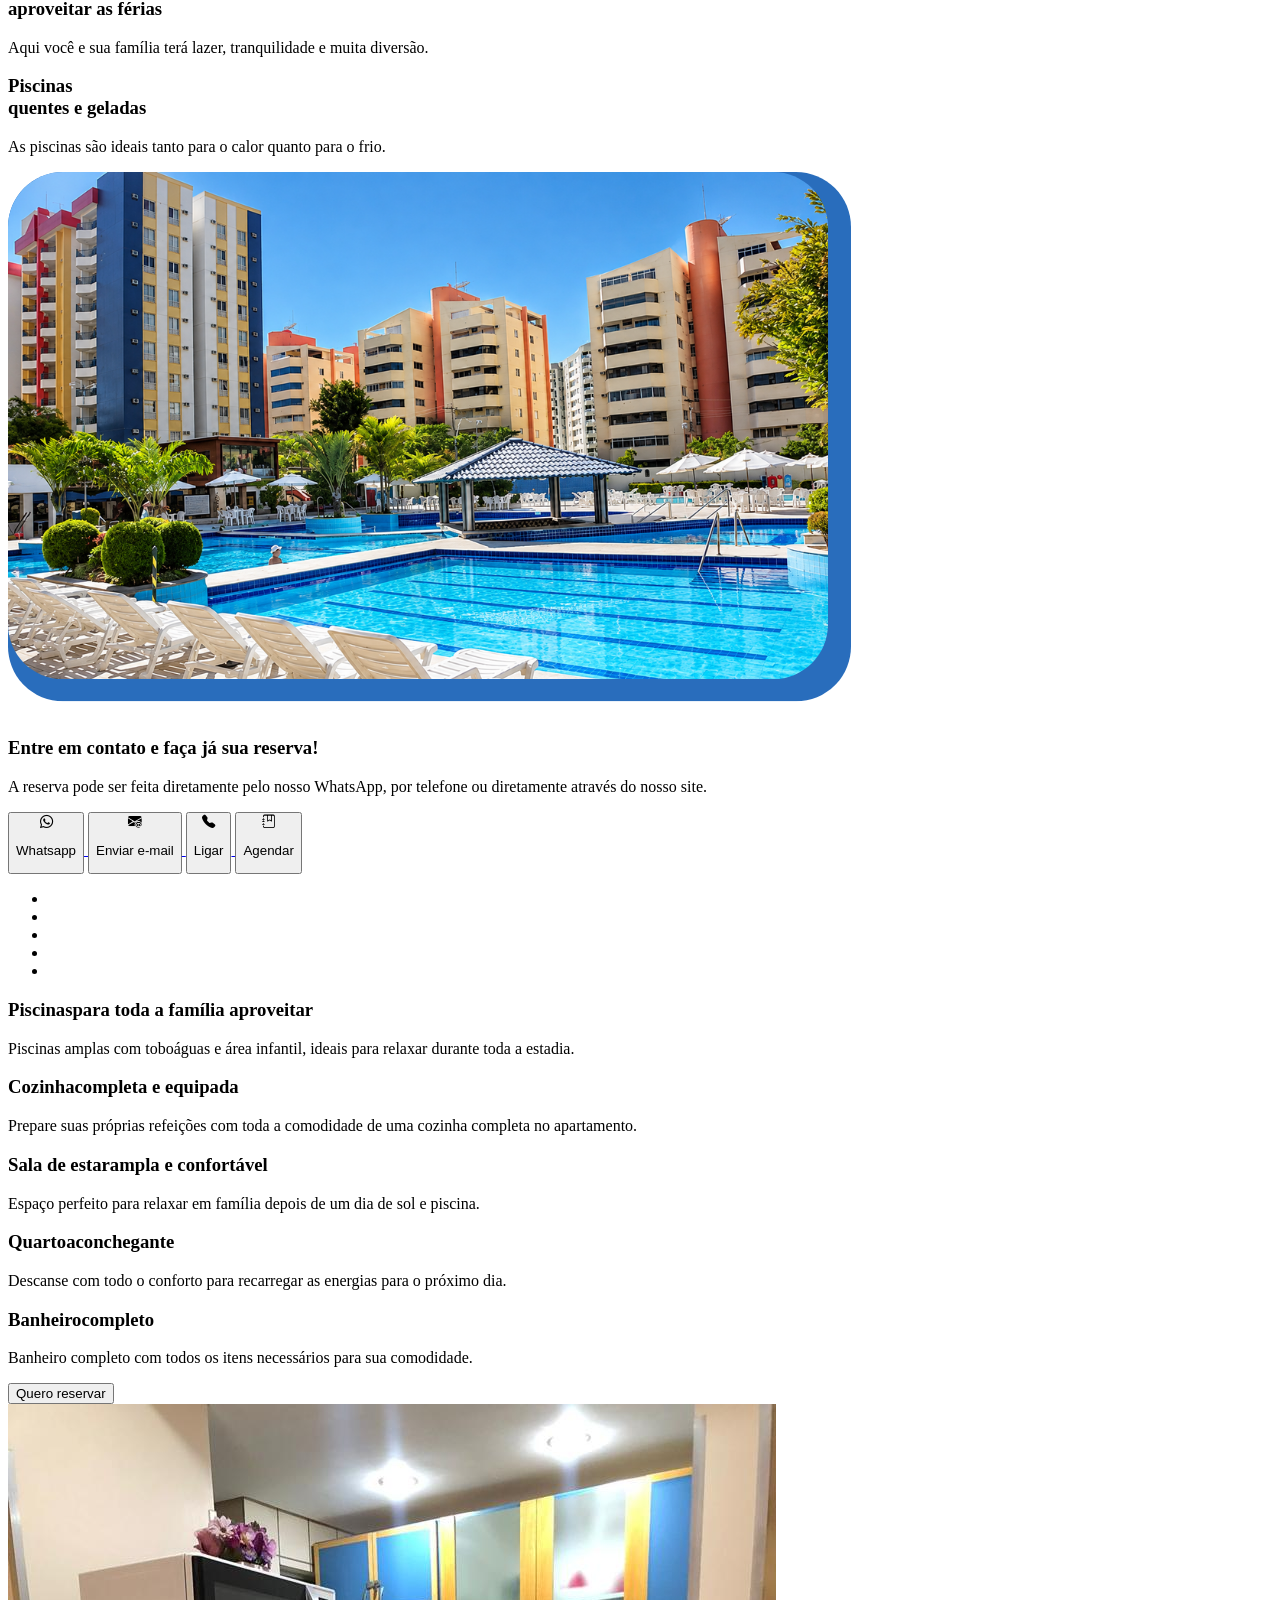
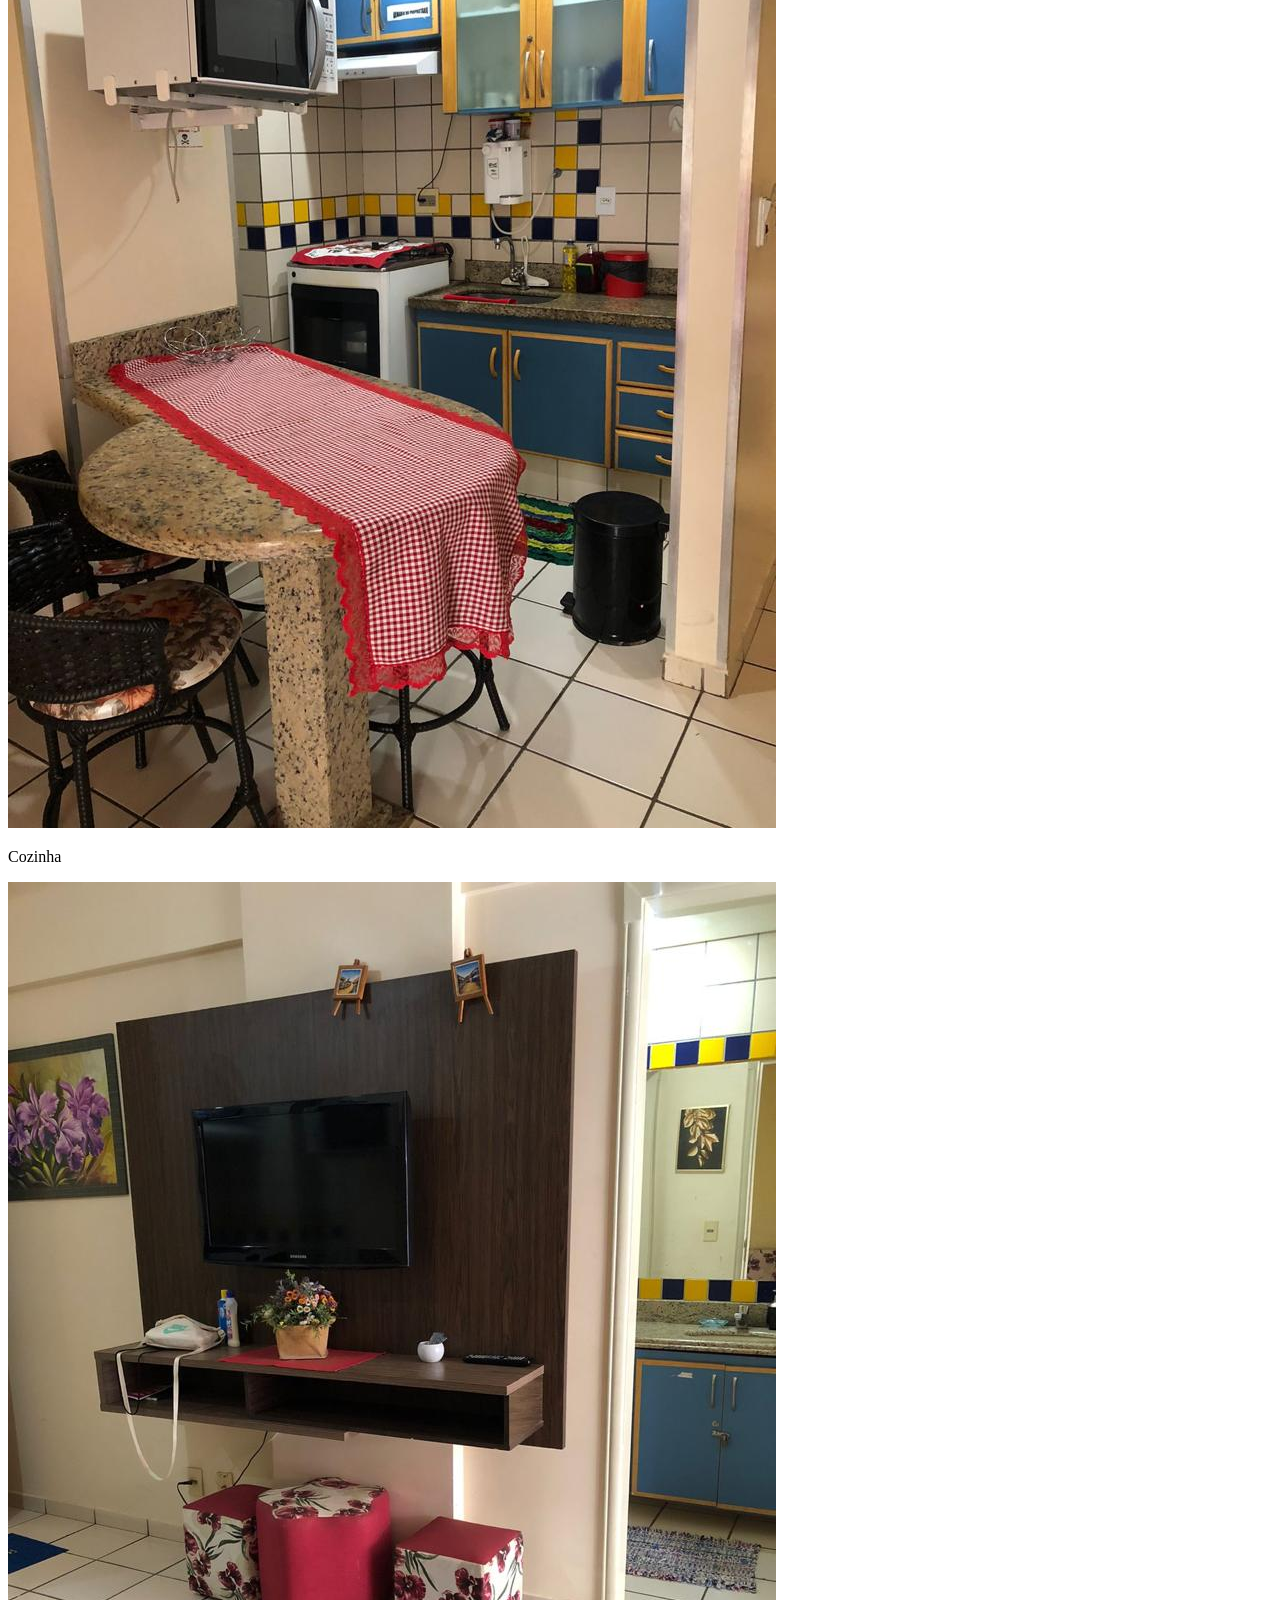
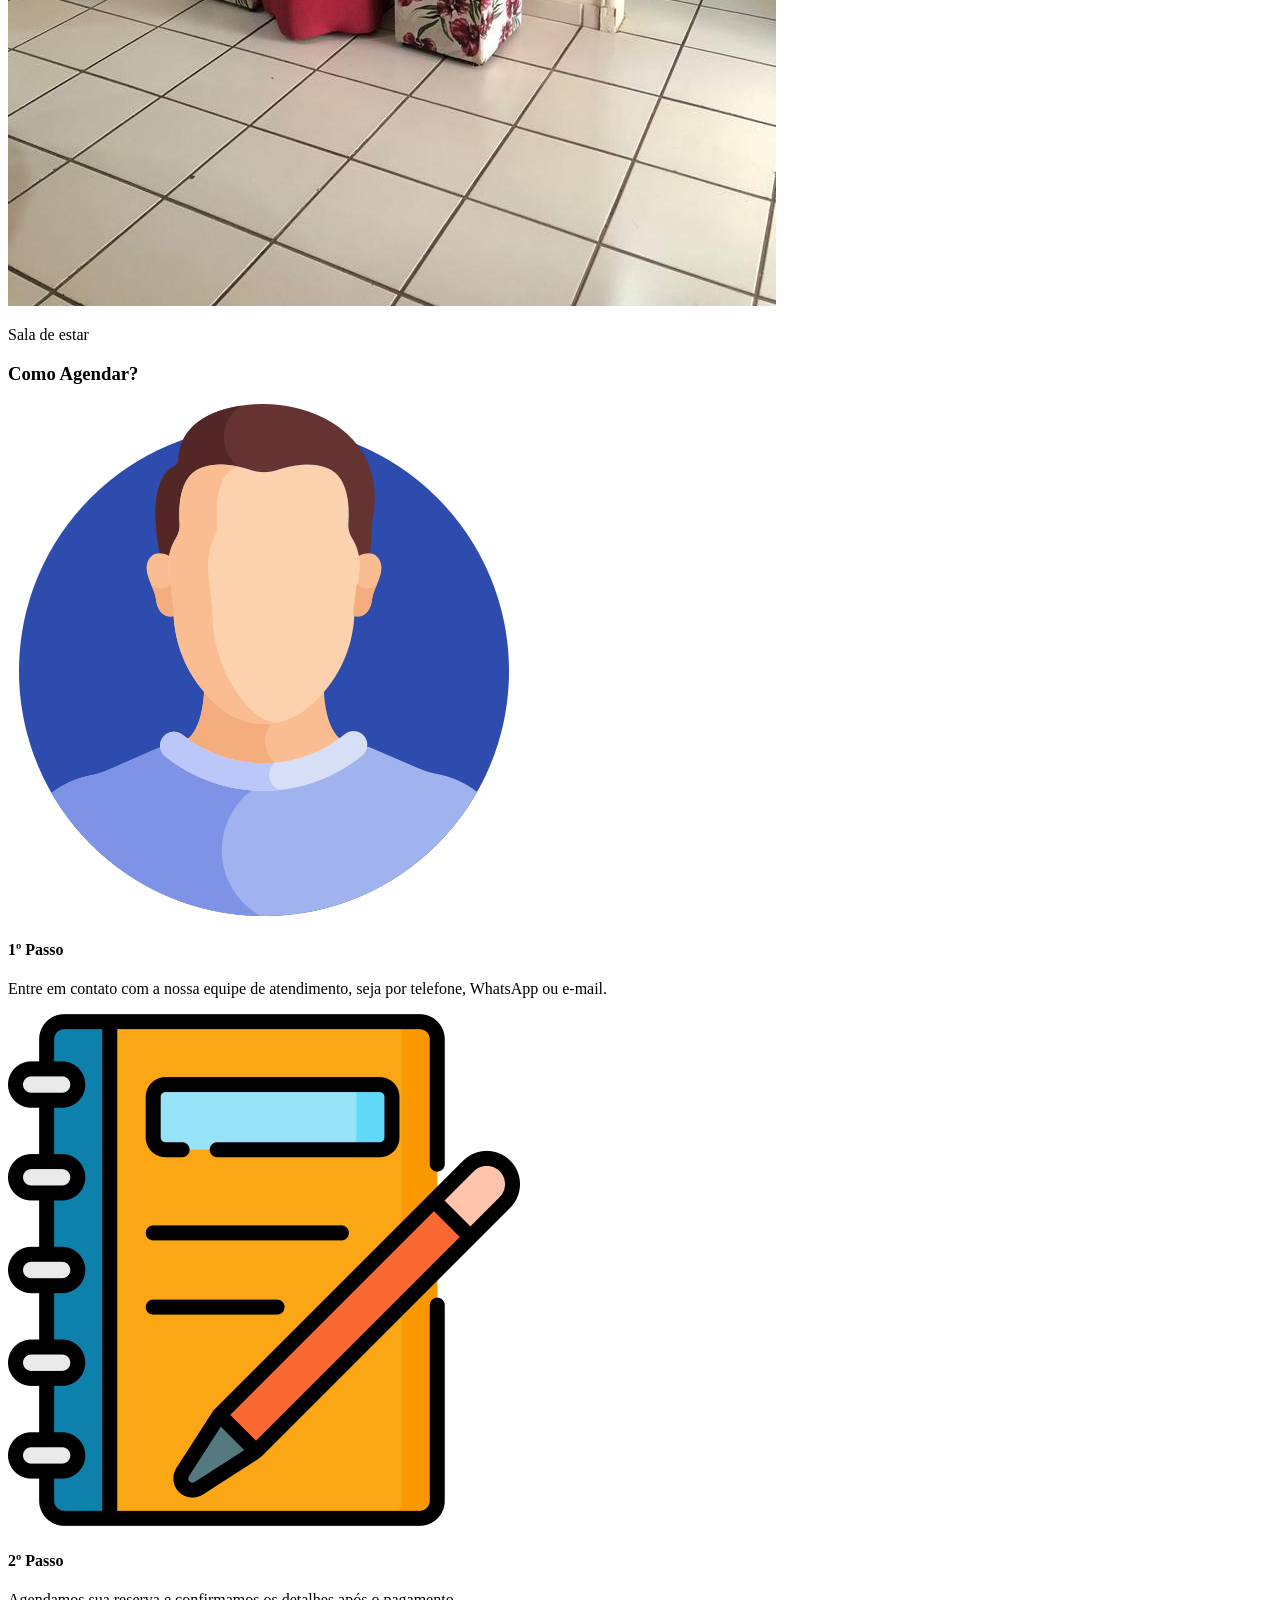
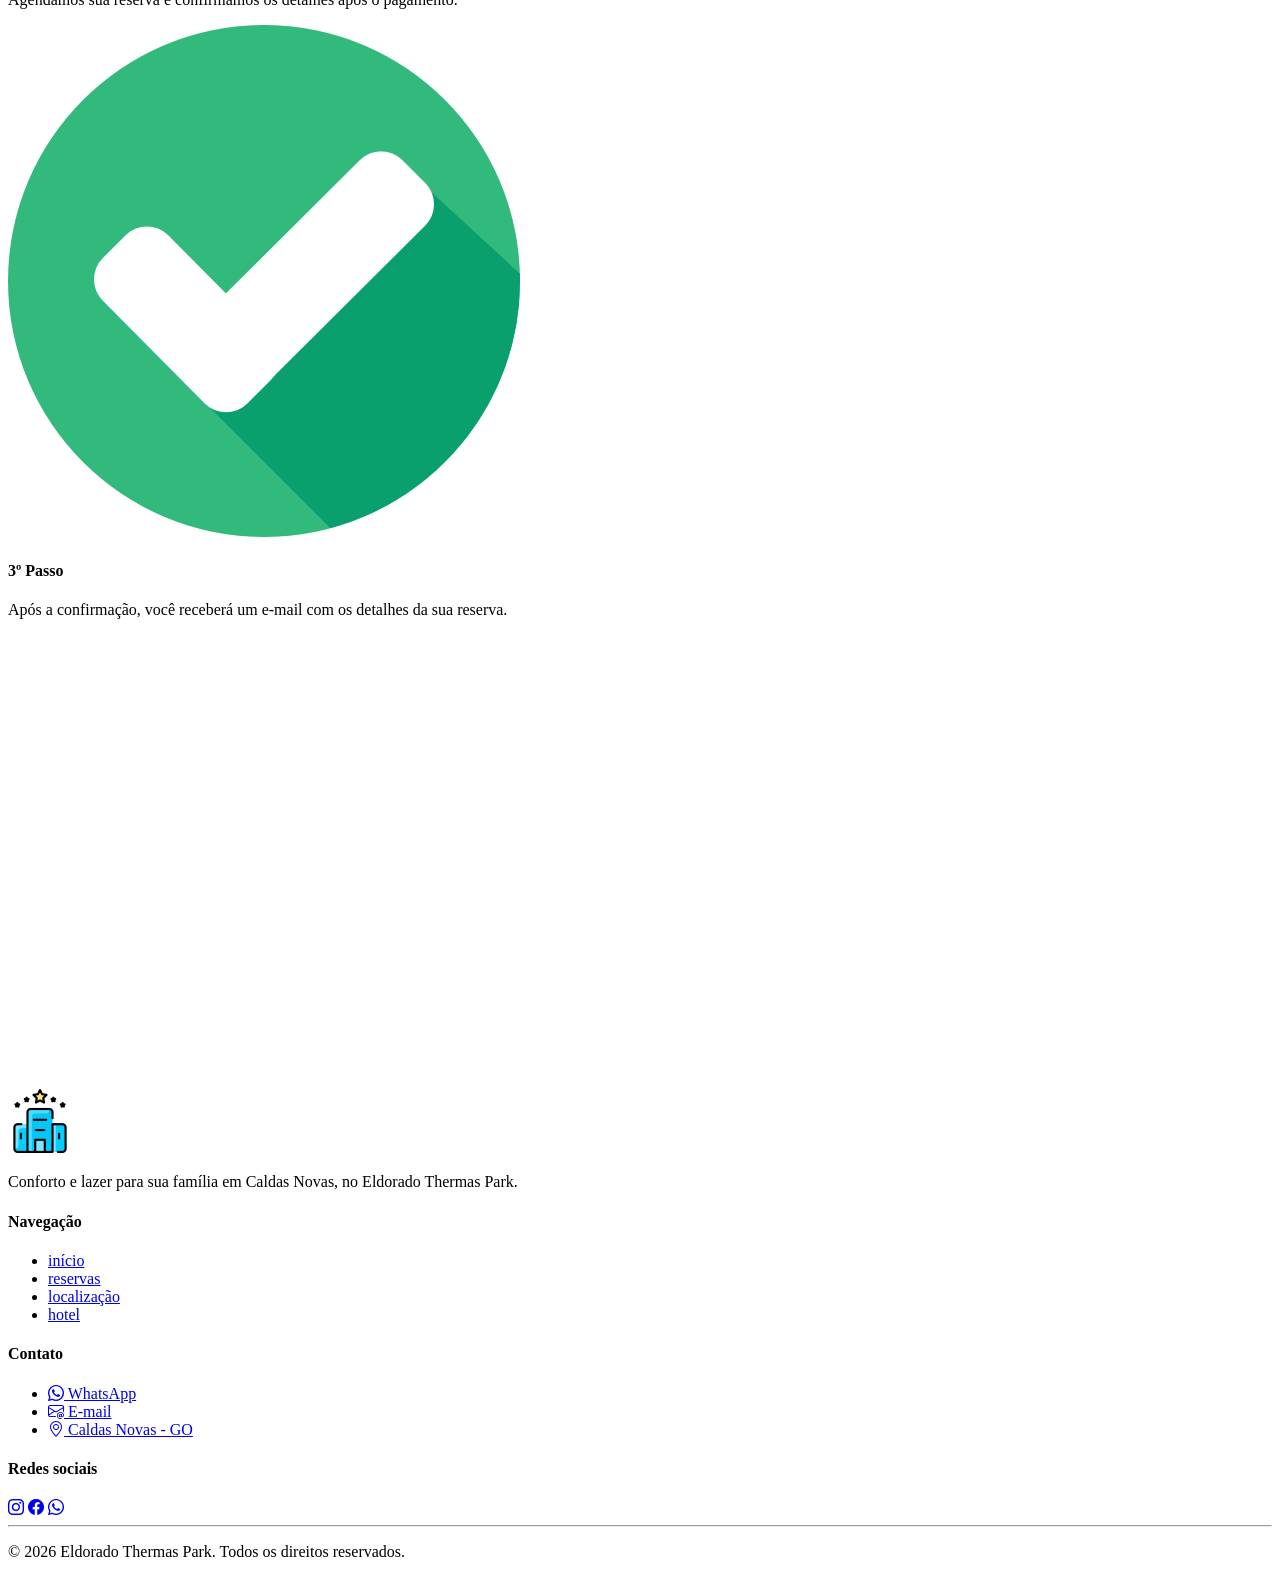
==== commit 7488814a: "Update index.html" ====
--- a/index.html
+++ b/index.html
@@ -5,7 +5,7 @@
 <head>
     <meta charset="UTF-8">
     <meta name="viewport" content="width=device-width, initial-scale=1.0">
-    <link rel="stylesheet" href="CSS/style.css">
+    <link rel="stylesheet" href="css/style.css">
     
     <!-- Google Fonts Início-->
      <link rel="preconnect" href="https://fonts.googleapis.com">
